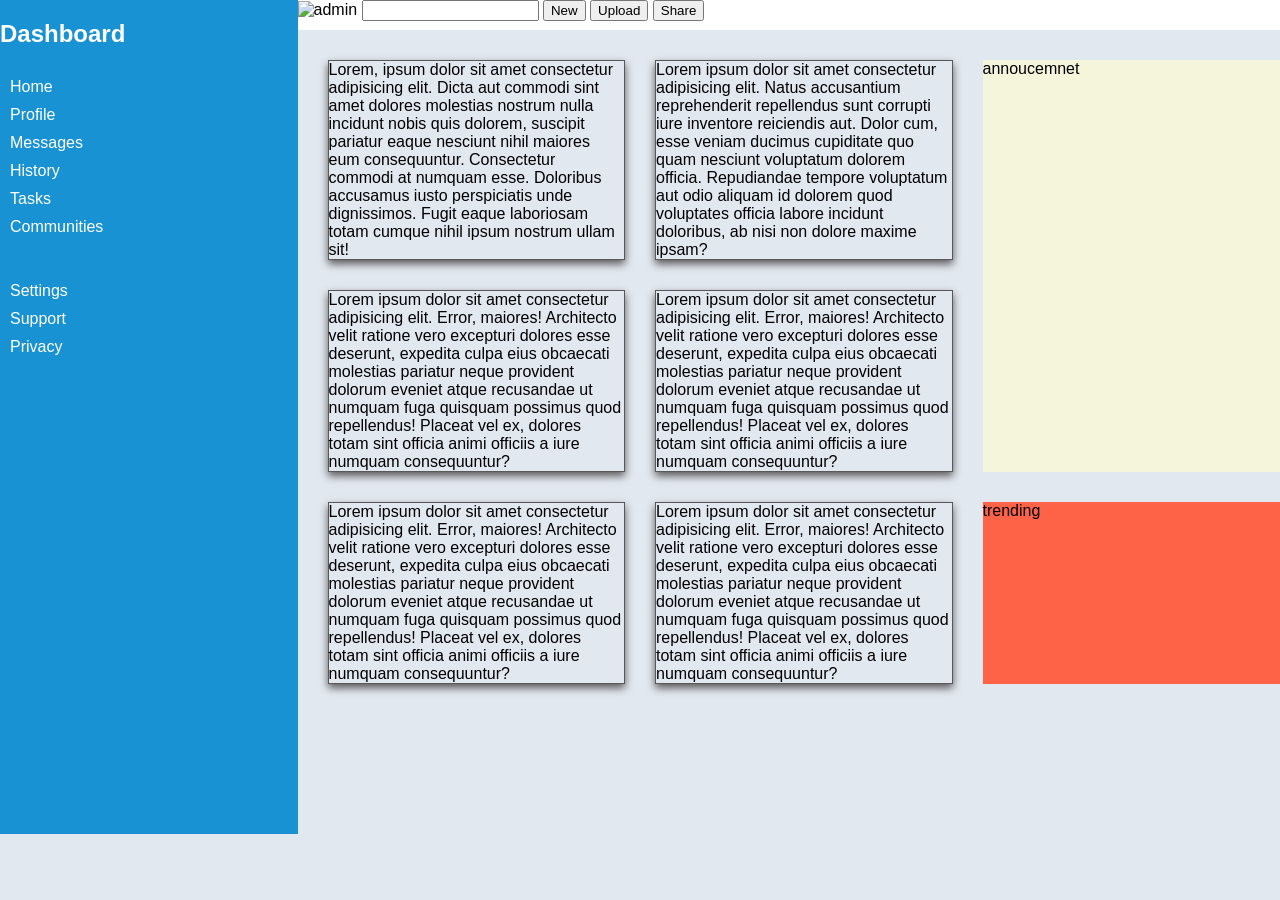
==== admin.html @ deaef94c "normal grid" ====
<!DOCTYPE html>
<html>
    <head>
    <meta charset="UTF-8" />
    <meta name="viewport" content="width-device width,initial-scale=1.0" />
    <link rel="stylesheet" href="admin.css" />
    </head>
    <body>
       
        <div class="container">
            
            <div class="nav" style="background-color: white;">
                <img src="admin.jpeg" alt="admin">
                <input type="text">
                <button>New</button>
                <button>Upload</button>
                <button>Share</button>

            </div>
            <div class="menu">
                <h2>Dashboard</h2>
                <ul >
                    <li>Home</li>
                    <li>Profile</li>
                    <li>Messages</li>
                    <li>History</li>
                    <li>Tasks</li>
                    <li>Communities</li>
                    <br>
                    <br>
                    <li>Settings</li>
                    <LI>Support</LI>
                    <li>Privacy</li>
                </ul>
            </div>
            <div class="project1">Lorem, ipsum dolor sit amet consectetur adipisicing elit. Dicta aut commodi sint amet dolores molestias nostrum nulla incidunt nobis quis dolorem, suscipit pariatur eaque nesciunt nihil maiores eum consequuntur. Consectetur commodi at numquam esse. Doloribus accusamus iusto perspiciatis unde dignissimos. Fugit eaque laboriosam totam cumque nihil ipsum nostrum ullam sit!</div>
            <div class="project2">Lorem ipsum dolor sit amet consectetur adipisicing elit. Natus accusantium reprehenderit repellendus sunt corrupti iure inventore reiciendis aut. Dolor cum, esse veniam ducimus cupiditate quo quam nesciunt voluptatum dolorem officia. Repudiandae tempore voluptatum aut odio aliquam id dolorem quod voluptates officia labore incidunt doloribus, ab nisi non dolore maxime ipsam?</div>
            <div class="project3">Lorem ipsum dolor sit amet consectetur adipisicing elit. Error, maiores! Architecto velit ratione vero excepturi dolores esse deserunt, expedita culpa eius obcaecati molestias pariatur neque provident dolorum eveniet atque recusandae ut numquam fuga quisquam possimus quod repellendus! Placeat vel ex, dolores totam sint officia animi officiis a iure numquam consequuntur?</div>
            <div class="project4">Lorem ipsum dolor sit amet consectetur adipisicing elit. Error, maiores! Architecto velit ratione vero excepturi dolores esse deserunt, expedita culpa eius obcaecati molestias pariatur neque provident dolorum eveniet atque recusandae ut numquam fuga quisquam possimus quod repellendus! Placeat vel ex, dolores totam sint officia animi officiis a iure numquam consequuntur?</div>
            <div class="project5">Lorem ipsum dolor sit amet consectetur adipisicing elit. Error, maiores! Architecto velit ratione vero excepturi dolores esse deserunt, expedita culpa eius obcaecati molestias pariatur neque provident dolorum eveniet atque recusandae ut numquam fuga quisquam possimus quod repellendus! Placeat vel ex, dolores totam sint officia animi officiis a iure numquam consequuntur?</div>
            <div class="project6">Lorem ipsum dolor sit amet consectetur adipisicing elit. Error, maiores! Architecto velit ratione vero excepturi dolores esse deserunt, expedita culpa eius obcaecati molestias pariatur neque provident dolorum eveniet atque recusandae ut numquam fuga quisquam possimus quod repellendus! Placeat vel ex, dolores totam sint officia animi officiis a iure numquam consequuntur?</div>
            <div class="annouce">annoucemnet</div>
            <div class="trending">trending</div>

        </div>
    </body>
</html>
---- admin.css ----
.container{
    display: grid;
    grid-template-columns:1fr 1fr 1fr 1fr ;
    grid-template-rows:repeat(4,auto);
    grid-gap: 30px;
    
    
}

.container >div{
    
}

.menu{
   grid-row: 1/ span 10;
   grid-column:1/2 ;
   color: white;
   background-color:#1992d4;
   align-items: stretch;

}

.nav{
    grid-row: 1/3;
    grid-column: 2/span 3;
    background-color: white;
    padding: 0;
    margin-left: -30px;
           
}


.annouce{
    background-color: beige;
    grid-row: 3/ 5;
    grid-column: 4/5;
}
.trending{
    background-color: tomato;
    grid-row:5/6;
    grid-column: 4/5;
}
img{
    width: 25px;
    height: auto;

}
ul{
    list-style-type: none;
    margin:0;
    padding: 5px;
}
li{
    padding: 5px;
}
:root{
    font-family: 'Gill Sans', 'Gill Sans MT', Calibri, 'Trebuchet MS', sans-serif;
    background-color: #e2e8f0;
    overflow: hidden;
    padding:0;
    margin: 0;
}

div[class*="project"]{
    border: solid 1px rgb(89, 88, 88);
    box-shadow: 0 4px 8px rgb(89, 88, 88);
}
body,html{
    padding: 0;
    margin:0;
}
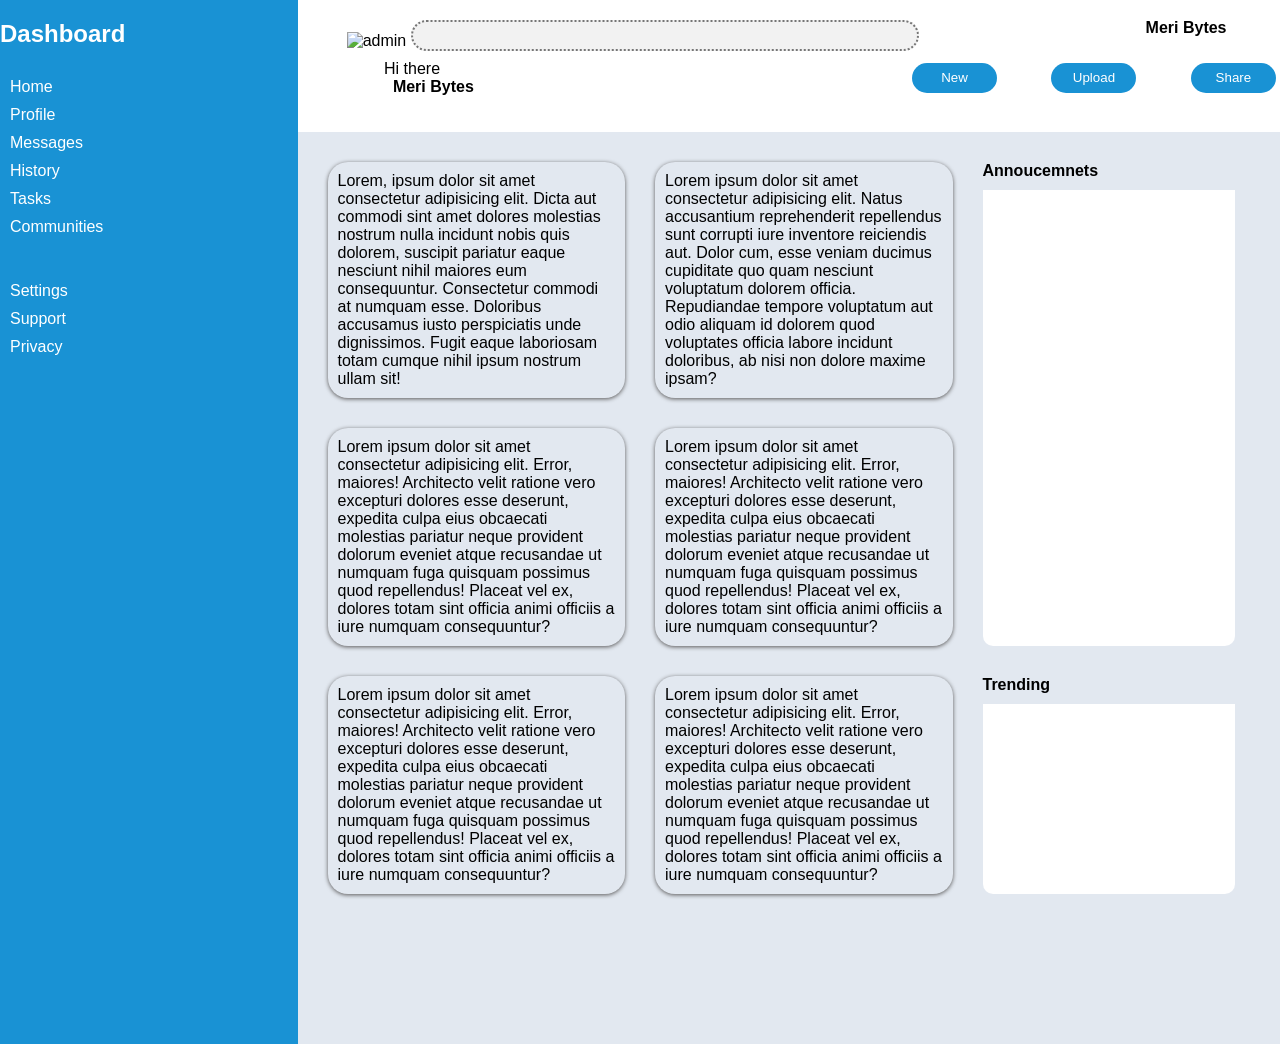
==== commit 2008eced: "fonal result" ====
--- a/admin.html
+++ b/admin.html
@@ -12,9 +12,18 @@
             <div class="nav" style="background-color: white;">
                 <img src="admin.jpeg" alt="admin">
                 <input type="text">
-                <button>New</button>
-                <button>Upload</button>
-                <button>Share</button>
+                <div class="btn"> 
+                    <h4>Meri Bytes</h4>
+                    <button>New</button>
+                    <button>Upload</button>
+                    <button>Share</button>
+                </div>
+                <div class="text">
+                   <p>Hi there</p> 
+                   <h4>&nbsp;&nbsp;Meri Bytes</h4>
+                </div>
+               
+               
 
             </div>
             <div class="menu">
@@ -39,8 +48,18 @@
             <div class="project4">Lorem ipsum dolor sit amet consectetur adipisicing elit. Error, maiores! Architecto velit ratione vero excepturi dolores esse deserunt, expedita culpa eius obcaecati molestias pariatur neque provident dolorum eveniet atque recusandae ut numquam fuga quisquam possimus quod repellendus! Placeat vel ex, dolores totam sint officia animi officiis a iure numquam consequuntur?</div>
             <div class="project5">Lorem ipsum dolor sit amet consectetur adipisicing elit. Error, maiores! Architecto velit ratione vero excepturi dolores esse deserunt, expedita culpa eius obcaecati molestias pariatur neque provident dolorum eveniet atque recusandae ut numquam fuga quisquam possimus quod repellendus! Placeat vel ex, dolores totam sint officia animi officiis a iure numquam consequuntur?</div>
             <div class="project6">Lorem ipsum dolor sit amet consectetur adipisicing elit. Error, maiores! Architecto velit ratione vero excepturi dolores esse deserunt, expedita culpa eius obcaecati molestias pariatur neque provident dolorum eveniet atque recusandae ut numquam fuga quisquam possimus quod repellendus! Placeat vel ex, dolores totam sint officia animi officiis a iure numquam consequuntur?</div>
-            <div class="annouce">annoucemnet</div>
-            <div class="trending">trending</div>
+            <div class="annouce">
+                <div class="annoucetitle"><b>Annoucemnets</b></div>
+                <div class="annoucetext"></div>
+            </div>
+            <div class="trending">
+                <div class="trendtitle">
+                    <b>Trending</b>
+                </div>
+                <div class="trendtext">
+                    
+                </div>
+            </div>
 
         </div>
     </body>
--- a/admin.css
+++ b/admin.css
@@ -1,7 +1,7 @@
 .container{
     display: grid;
     grid-template-columns:1fr 1fr 1fr 1fr ;
-    grid-template-rows:repeat(4,auto);
+    grid-template-rows:10%  ;
     grid-gap: 30px;
     
     
@@ -31,19 +31,45 @@
 
 
 .annouce{
-    background-color: beige;
+    background-color: white;
     grid-row: 3/ 5;
     grid-column: 4/5;
+    margin-right: 45px;
+    border-radius: 10px;
+}
+.annoucetitle{
+    background-color: #e2e8f0;
+    border: none;
+    padding-bottom: 10px;
+}
+.annoucetext{
+    padding: 10px;
+    border-top: 10px;
 }
 .trending{
-    background-color: tomato;
+    background-color:white;
     grid-row:5/6;
     grid-column: 4/5;
+    margin-right: 45px;
+    border-radius: 10px; 
+}
+.trendtitle{
+    background-color: #e2e8f0;
+    border: none;
+    padding-bottom: 10px;
+}
+.trendtext{
+    padding: 10px;
+   
+    
+
 }
 img{
     width: 25px;
     height: auto;
-
+    position: relative;
+    top:20%;
+    left:5%;
 }
 ul{
     list-style-type: none;
@@ -52,6 +78,10 @@
 }
 li{
     padding: 5px;
+}
+li:hover , button:hover{
+    color:rgb(164, 165, 165) ;
+    cursor: pointer;
 }
 :root{
     font-family: 'Gill Sans', 'Gill Sans MT', Calibri, 'Trebuchet MS', sans-serif;
@@ -62,11 +92,55 @@
 }
 
 div[class*="project"]{
-    border: solid 1px rgb(89, 88, 88);
-    box-shadow: 0 4px 8px rgb(89, 88, 88);
+    border:  none rgb(89, 88, 88);
+    box-shadow: 0 1px 4px rgb(89, 88, 88);
+    border-style: none;
+    border-radius: 20px;
+    padding: 10px;
 }
 body,html{
     padding: 0;
     margin:0;
 }
 
+input{
+    position: relative;
+    top: 15%;
+    left: 5%;
+    width: 500px;
+    height: 25px;
+    border-radius:60px;
+    border-style: dotted;
+    background-color: rgb(242, 242, 242);
+}
+.btn{
+    position: relative;
+    top: 5%;
+    left: 60% ;
+}
+button{
+    margin: 25px;
+    width: 85px;
+    border-radius: 70px;
+    border-style: none;
+    background-color: #1992d4;
+    color: white;
+    height: 30px;
+}
+.text{
+    position: fixed;
+    top: 60px;
+    left:30%;
+    
+}
+.text> p , .text > h4 {
+    padding: 0;
+    margin: 0;
+}
+.btn > h4{
+    position:fixed;
+    left: 89.5%;
+    top: 19px;
+    margin: 0;
+    padding: 0;
+}
